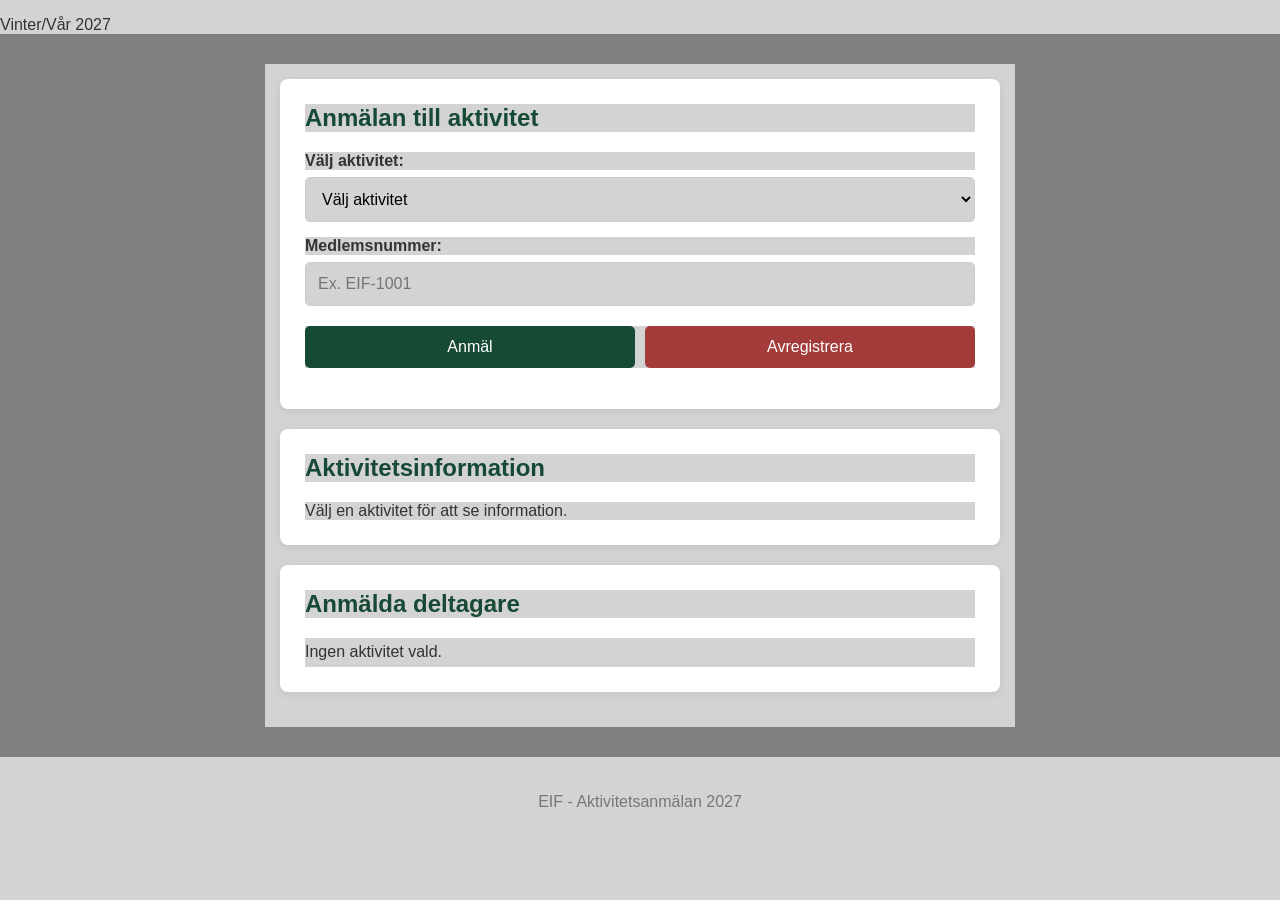
==== index.html @ 53252508 "Add files via upload Registrations-systemet" ====
<!DOCTYPE html>
<html lang="sv">
	<head>
		<title>EkenäsIF</title>
		<meta charset ="UTF-8">
		<meta name="viewport" content="width=device-width, initial-scale=1.0">
		<link rel="stylesheet" href="style.css">
		<script defer src="registrations.js"></script>
	</head>

<p>Vinter/Vår 2027</p>
    </header>
<body style="background-color: Gray;">
    <main>

        <section class="registration-section">

            <h2>Anmälan till aktivitet</h2>

            <label for="activitySelect">
                Välj aktivitet:
            </label>

            <select id="activitySelect">
                <option value="">Välj aktivitet</option>
            </select>

            <label for="memberNumber">
                Medlemsnummer:
            </label>

            <input
                type="text"
                id="memberNumber"
                placeholder="Ex. EIF-1001"
            >

            <div class="button-group">

                <button id="registerButton">
                    Anmäl
                </button>

                <button id="unregisterButton">
                    Avregistrera
                </button>

            </div>

            <p id="message"></p>

        </section>


        <section class="activity-section">

            <h2>Aktivitetsinformation</h2>

            <div id="activityInfo">
                Välj en aktivitet för att se information.
            </div>

        </section>


        <section class="participants-section">

            <h2>Anmälda deltagare</h2>

            <div id="participantList">
                Ingen aktivitet vald.
            </div>

        </section>

    </main>

    <footer>
        <p>EIF - Aktivitetsanmälan 2027</p>
    </footer>


</body>
---- style.css ----
* {
    box-sizing: border-box;
	background-color: LightGray;
}

body {
    font-family: Arial, sans-serif;
    background-color: #f2f4f7;
    margin: 0;
    color: #333;
}

header {
    background-color: #174a35;
    color: white;
    text-align: center;
    padding: 25px;
}

header h1 {
    margin: 0;
}

main {
    max-width: 750px;
    margin: 30px auto;
    padding: 15px;
}

section {
    background-color: white;
    padding: 25px;
    margin-bottom: 20px;
    border-radius: 8px;
    box-shadow: 0 2px 8px rgba(0,0,0,0.08);
}

h2 {
    color: #174a35;
    margin-top: 0;
}

label {
    display: block;
    margin-top: 15px;
    margin-bottom: 7px;
    font-weight: bold;
}

input,
select {
    width: 100%;
    padding: 12px;
    border: 1px solid #ccc;
    border-radius: 5px;
    font-size: 16px;
}

.button-group {
    display: flex;
    gap: 10px;
    margin-top: 20px;
}

button {
    flex: 1;
    padding: 12px;
    border: none;
    border-radius: 5px;
    background-color: #174a35;
    color: white;
    font-size: 16px;
    cursor: pointer;
}

button:hover {
    background-color: #246b4b;
}

#unregisterButton {
    background-color: #a33b3b;
}

#unregisterButton:hover {
    background-color: #812c2c;
}

#message {
    font-weight: bold;
    margin-top: 15px;
}

.success {
    color: green;
}

.error {
    color: red;
}

#participantList {
    line-height: 1.8;
}

.participant {
    padding: 8px;
    border-bottom: 1px solid #eee;
}

.activity-info {
    line-height: 1.8;
}

footer {
    text-align: center;
    padding: 20px;
    color: #777;
}
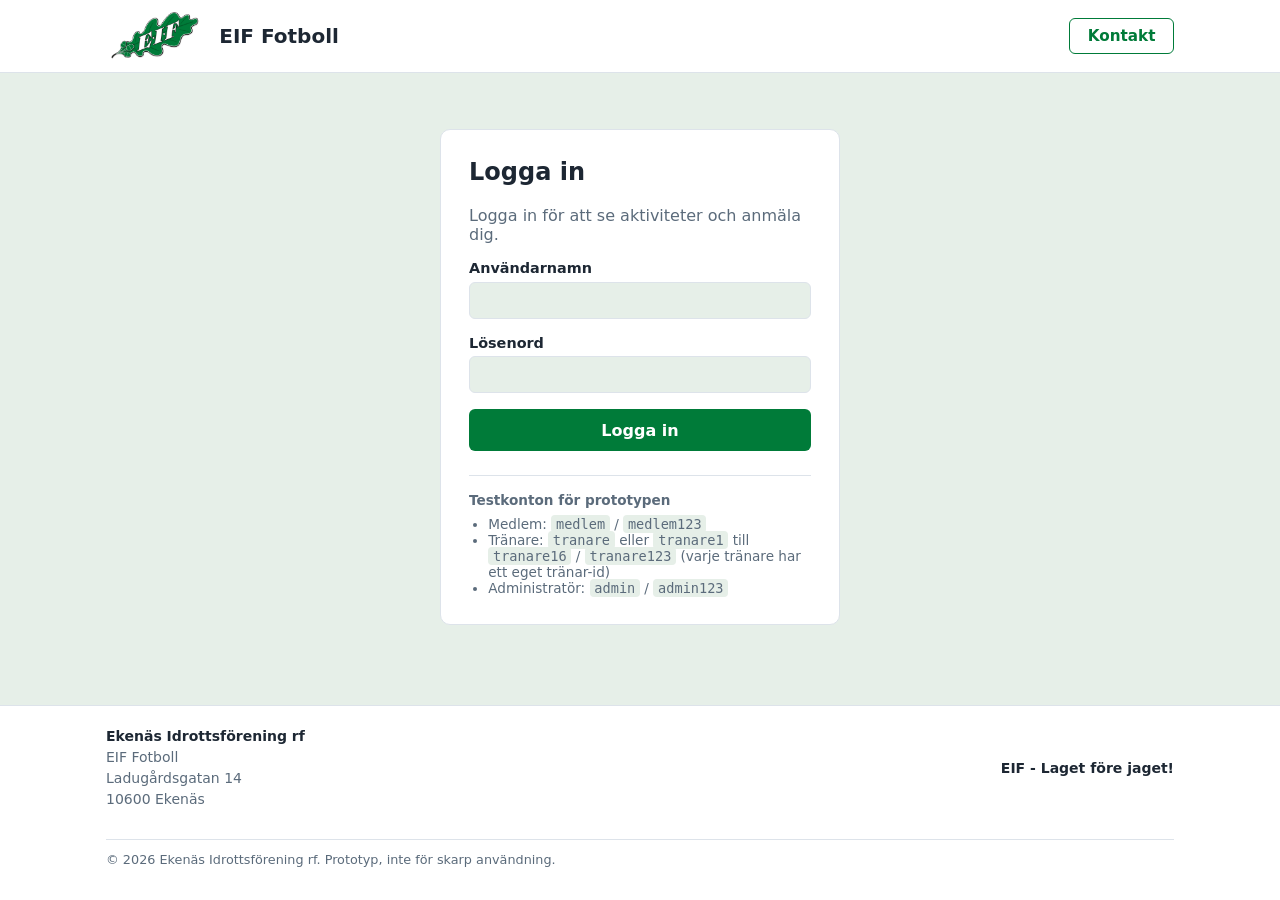
==== commit 612400b9: "Index.html för coach view" ====
--- a/index.html
+++ b/index.html
@@ -1,83 +1,116 @@
-<!DOCTYPE html>
-<html lang="sv">
-	<head>
-		<title>EkenäsIF</title>
-		<meta charset ="UTF-8">
-		<meta name="viewport" content="width=device-width, initial-scale=1.0">
-		<link rel="stylesheet" href="style.css">
-		<script defer src="registrations.js"></script>
-	</head>
-
-<p>Vinter/Vår 2027</p>
-    </header>
-<body style="background-color: Gray;">
-    <main>
-
-        <section class="registration-section">
-
-            <h2>Anmälan till aktivitet</h2>
-
-            <label for="activitySelect">
-                Välj aktivitet:
-            </label>
-
-            <select id="activitySelect">
-                <option value="">Välj aktivitet</option>
-            </select>
-
-            <label for="memberNumber">
-                Medlemsnummer:
-            </label>
-
-            <input
-                type="text"
-                id="memberNumber"
-                placeholder="Ex. EIF-1001"
-            >
-
-            <div class="button-group">
-
-                <button id="registerButton">
-                    Anmäl
-                </button>
-
-                <button id="unregisterButton">
-                    Avregistrera
-                </button>
-
-            </div>
-
-            <p id="message"></p>
-
-        </section>
-
-
-        <section class="activity-section">
-
-            <h2>Aktivitetsinformation</h2>
-
-            <div id="activityInfo">
-                Välj en aktivitet för att se information.
-            </div>
-
-        </section>
-
-
-        <section class="participants-section">
-
-            <h2>Anmälda deltagare</h2>
-
-            <div id="participantList">
-                Ingen aktivitet vald.
-            </div>
-
-        </section>
-
-    </main>
-
-    <footer>
-        <p>EIF - Aktivitetsanmälan 2027</p>
-    </footer>
-
-
-</body>+<!DOCTYPE html>
+<html lang="sv">
+<head>
+  <meta charset="UTF-8">
+  <meta name="viewport" content="width=device-width, initial-scale=1">
+  <link rel="stylesheet" href="css/style.css">
+  <script defer src="js/header.js"></script>
+  <script defer src="js/footer.js"></script>
+  <script defer src="js/members.js"></script>
+  <script defer src="js/activities.js"></script>
+  <script defer src="js/roles.js"></script>
+  <script defer src="js/member-view.js"></script>
+  <script defer src="js/coach-view.js"></script>
+  <script defer src="js/scripts.js"></script>
+  <title>EIF Fotboll – Medlemmar och aktiviteter</title>
+</head>
+<body>
+
+  <header class="site-header" id="site-header"></header>
+
+  <main>
+
+    <!-- Inloggning: visas tills man har loggat in -->
+    <section id="login-view" class="login-card" aria-labelledby="login-title">
+      <h1 id="login-title">Logga in</h1>
+      <p class="muted">Logga in för att se aktiviteter och anmäla dig.</p>
+
+      <form id="login-form" novalidate>
+        <label class="field">
+          Användarnamn
+          <input type="text" id="username" name="username" autocomplete="username" required>
+        </label>
+        <label class="field">
+          Lösenord
+          <input type="password" id="password" name="password" autocomplete="current-password" required>
+        </label>
+
+        <p id="login-error" class="error" role="alert" hidden>
+          Fel användarnamn eller lösenord. Försök igen.
+        </p>
+
+        <button type="submit" class="btn-primary">Logga in</button>
+      </form>
+
+      <div class="demo-hint">
+        <strong>Testkonton för prototypen</strong>
+        <ul>
+          <li>Medlem: <code>medlem</code> / <code>medlem123</code></li>
+          <li>Tränare: <code>tranare</code> eller <code>tranare1</code> till <code>tranare16</code> / <code>tranare123</code> (varje tränare har ett eget tränar-id)</li>
+          <li>Administratör: <code>admin</code> / <code>admin123</code></li>
+        </ul>
+      </div>
+    </section>
+
+    <!-- Vyer efter inloggning. data-roles anger vilka roller som får se vyn. -->
+
+    <!-- Medlemsvy -->
+    <section id="min-sida" class="view" data-roles="medlem" hidden>
+      <h1>Min sida</h1>
+      <p id="member-message" class="error" role="alert" hidden></p>
+
+      <div class="card-grid">
+        <article class="card">
+          <h2>Mina uppgifter</h2>
+          <dl id="member-details" class="details"></dl>
+        </article>
+
+        <article class="card">
+          <h2>Årsavgift <span id="fee-status" class="badge"></span></h2>
+          <dl id="fee-details" class="details"></dl>
+          <p id="fee-note" class="muted"></p>
+        </article>
+      </div>
+
+      <!-- Fanny: visa aktiviteterna här -->
+      <section id="member-activities" class="card card-wide">
+        <h2>Aktiviteter</h2>
+        <p class="muted">Här visas aktiviteterna.</p>
+      </section>
+
+      <!-- Christian: visa medlemmens egna anmälningar här -->
+      <section id="member-registrations" class="card card-wide">
+        <h2>Mina anmälningar</h2>
+        <p class="muted">Här visas dina anmälningar.</p>
+      </section>
+    </section>
+
+    <section id="aktiviteter" class="view" data-roles="tranare admin" hidden>
+      <h1>Aktiviteter</h1>
+      <p data-roles="tranare" hidden>Du ser bara dina egna evenemang.</p>
+      <p>Här kommer aktivitetslistan.</p>
+    </section>
+
+    <section id="mina-evenemang" class="view" data-roles="tranare" hidden>
+      <h1>Mina evenemang</h1>
+      <p id="coach-message" class="error" role="alert" hidden></p>
+      <p id="coach-info" class="muted"></p>
+
+      <article class="card card-wide">
+        <h2>Kommande träningar</h2>
+        <div id="coach-body"></div>
+        <!-- Här kan anmälda och betalstatus per träning visas när anmälningarna är klara -->
+      </article>
+    </section>
+
+    <section id="admin" class="view" data-roles="admin" hidden>
+      <h1>Administration</h1>
+      <p>Här kommer hanteringen av aktiviteter, anmälda och betalningar.</p>
+    </section>
+
+  </main>
+
+  <footer class="site-footer" id="site-footer"></footer>
+
+</body>
+</html>
--- a/css/style.css
+++ b/css/style.css
@@ -0,0 +1,301 @@
+:root {
+  --bg: #e6efe8;
+  --surface: #ffffff;
+  --text: #1d2733;
+  --muted: #5b6b7b;
+  --brand: #007b39;
+  --brand-text: #ffffff;
+  --border: #dde3ea;
+  --error: #b42318;
+  --error-bg: #fdecea;
+  --paid: #1a7f37;
+  --paid-bg: #e3f5e8;
+}
+@media (prefers-color-scheme: dark) {
+  :root {
+    --bg: #12171d;
+    --surface: #1b232c;
+    --text: #e8edf2;
+    --muted: #9aa8b6;
+    --brand: #3dba6f;
+    --brand-text: #0b1118;
+    --border: #2b3640;
+    --error: #ffb4ab;
+    --error-bg: #3a1f1c;
+    --paid: #7ee2a0;
+    --paid-bg: #17301f;
+  }
+}
+
+* { box-sizing: border-box; }
+
+/* Se till att hidden-attributet alltid vinner över andra display-regler */
+[hidden] { display: none !important; }
+
+body {
+  margin: 0;
+  min-height: 100vh;
+  display: flex;
+  flex-direction: column;
+  font-family: system-ui, -apple-system, "Segoe UI", Roboto, sans-serif;
+  background: var(--bg);
+  color: var(--text);
+}
+
+:focus-visible {
+  outline: 2px solid var(--brand);
+  outline-offset: 2px;
+}
+
+/* ---------- HEADER ---------- */
+.site-header {
+  background: var(--surface);
+  border-bottom: 1px solid var(--border);
+  position: sticky;
+  top: 0;
+  z-index: 10;
+}
+.header-inner {
+  max-width: 1100px;
+  margin: 0 auto;
+  padding: 0.75rem 1rem;
+  display: flex;
+  align-items: center;
+  gap: 1.5rem;
+  flex-wrap: wrap;
+}
+.logo {
+  display: flex;
+  align-items: center;
+  gap: 0.75rem;
+  font-size: 1.25rem;
+  font-weight: 700;
+  color: var(--text);
+  text-decoration: none;
+  margin-right: auto;
+}
+.logo img { height: 48px; width: auto; display: block; }
+
+.main-nav { display: flex; gap: 0.25rem; }
+.main-nav a {
+  padding: 0.5rem 0.9rem;
+  border-radius: 6px;
+  color: var(--text);
+  text-decoration: none;
+  font-size: 0.95rem;
+}
+.main-nav a:hover { background: var(--bg); }
+.main-nav a.active {
+  background: var(--brand);
+  color: var(--brand-text);
+}
+
+/* Inloggad användare */
+.user-info {
+  display: flex;
+  align-items: center;
+  gap: 0.75rem;
+  font-size: 0.9rem;
+}
+.role-badge {
+  display: inline-block;
+  margin-left: 0.35rem;
+  padding: 0.1rem 0.55rem;
+  border: 1px solid var(--border);
+  border-radius: 999px;
+  background: var(--bg);
+  color: var(--muted);
+  font-size: 0.75rem;
+}
+.btn-ghost {
+  padding: 0.4rem 0.8rem;
+  border: 1px solid var(--border);
+  border-radius: 6px;
+  background: transparent;
+  color: var(--text);
+  font: inherit;
+  font-size: 0.85rem;
+  cursor: pointer;
+}
+.btn-ghost:hover { background: var(--bg); }
+
+/* Kontaktknapp uppe i högra hörnet */
+.btn-contact {
+  padding: 0.5rem 1.1rem;
+  border: 1.5px solid var(--brand);
+  border-radius: 6px;
+  color: var(--brand);
+  font-size: 0.95rem;
+  font-weight: 600;
+  text-decoration: none;
+}
+.btn-contact:hover,
+.btn-contact[aria-current="page"] {
+  background: var(--brand);
+  color: var(--brand-text);
+}
+
+/* ---------- MAIN ---------- */
+main {
+  flex: 1;
+  width: 100%;
+  max-width: 1100px;
+  margin: 0 auto;
+  padding: 2rem 1rem;
+}
+.muted { color: var(--muted); }
+
+/* ---------- INLOGGNING ---------- */
+.login-card {
+  max-width: 400px;
+  margin: 1.5rem auto;
+  padding: 1.75rem;
+  background: var(--surface);
+  border: 1px solid var(--border);
+  border-radius: 10px;
+}
+.login-card h1 { margin-top: 0; }
+
+.field {
+  display: block;
+  margin-bottom: 1rem;
+  font-size: 0.9rem;
+  font-weight: 600;
+}
+.field input {
+  display: block;
+  width: 100%;
+  margin-top: 0.35rem;
+  padding: 0.6rem 0.75rem;
+  border: 1px solid var(--border);
+  border-radius: 6px;
+  background: var(--bg);
+  color: var(--text);
+  font: inherit;
+  font-weight: 400;
+}
+.btn-primary {
+  width: 100%;
+  padding: 0.7rem 1rem;
+  border: none;
+  border-radius: 6px;
+  background: var(--brand);
+  color: var(--brand-text);
+  font: inherit;
+  font-weight: 600;
+  cursor: pointer;
+}
+.btn-primary:hover { filter: brightness(1.08); }
+
+.error {
+  margin: 0 0 1rem;
+  padding: 0.6rem 0.75rem;
+  border-radius: 6px;
+  background: var(--error-bg);
+  color: var(--error);
+  font-size: 0.9rem;
+}
+
+.demo-hint {
+  margin-top: 1.5rem;
+  padding-top: 1rem;
+  border-top: 1px solid var(--border);
+  color: var(--muted);
+  font-size: 0.85rem;
+}
+.demo-hint ul { margin: 0.5rem 0 0; padding-left: 1.2rem; }
+.demo-hint code {
+  padding: 0.05rem 0.3rem;
+  border-radius: 4px;
+  background: var(--bg);
+}
+
+/* ---------- MEDLEMSVY ---------- */
+.card-grid {
+  display: grid;
+  grid-template-columns: repeat(auto-fit, minmax(280px, 1fr));
+  gap: 1rem;
+  margin-bottom: 1rem;
+}
+.card {
+  padding: 1.25rem 1.5rem;
+  background: var(--surface);
+  border: 1px solid var(--border);
+  border-radius: 10px;
+}
+.card h2 { margin: 0 0 0.75rem; font-size: 1.1rem; }
+.card-wide { margin-bottom: 1rem; }
+
+.details {
+  display: grid;
+  grid-template-columns: max-content 1fr;
+  gap: 0.4rem 1rem;
+  margin: 0;
+}
+.details dt { color: var(--muted); }
+.details dd { margin: 0; }
+
+.badge {
+  display: inline-block;
+  margin-left: 0.4rem;
+  padding: 0.1rem 0.6rem;
+  border-radius: 999px;
+  font-size: 0.75rem;
+  font-weight: 600;
+  vertical-align: middle;
+}
+.badge-paid { background: var(--paid-bg); color: var(--paid); }
+.badge-unpaid { background: var(--error-bg); color: var(--error); }
+
+/* ---------- KONTAKTSIDA ---------- */
+.contact-card {
+  display: inline-block;
+  margin-top: 1rem;
+  padding: 1.25rem 1.5rem;
+  background: var(--surface);
+  border: 1px solid var(--border);
+  border-radius: 10px;
+  font-style: normal;
+  line-height: 1.6;
+}
+
+/* ---------- FOOTER ---------- */
+.site-footer {
+  background: var(--surface);
+  border-top: 1px solid var(--border);
+  color: var(--muted);
+  font-size: 0.875rem;
+}
+.footer-inner {
+  max-width: 1100px;
+  margin: 0 auto;
+  padding: 1.25rem 1rem;
+  display: flex;
+  justify-content: space-between;
+  gap: 1rem;
+  flex-wrap: wrap;
+}
+.footer-inner address { font-style: normal; line-height: 1.5; }
+.footer-inner strong { color: var(--text); }
+.footer-slogan {
+  align-self: center;
+  font-weight: 600;
+  color: var(--text);
+}
+.footer-copy {
+  width: 100%;
+  border-top: 1px solid var(--border);
+  padding-top: 0.75rem;
+  font-size: 0.8rem;
+}
+
+/* ---------- SMÅ SKÄRMAR ---------- */
+@media (max-width: 760px) {
+  .header-inner { gap: 0.75rem; }
+  .main-nav {
+    order: 3;
+    width: 100%;
+    overflow-x: auto;
+  }
+  .user-info { order: 2; }
+}
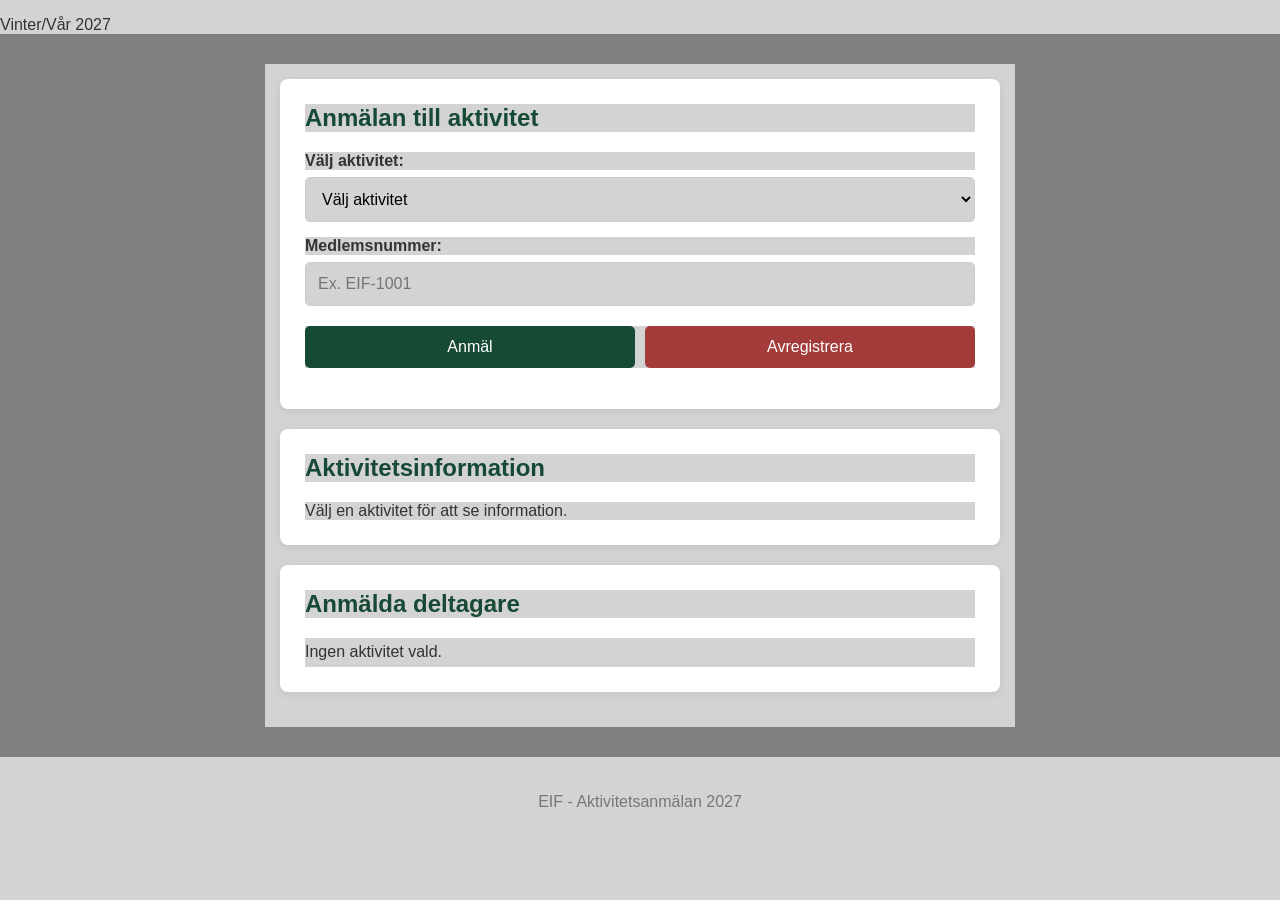
==== commit b252b455: "Lägger till projektfiler" ====
--- a/index.html
+++ b/index.html
@@ -1,116 +1,83 @@
 <!DOCTYPE html>
 <html lang="sv">
-<head>
-  <meta charset="UTF-8">
-  <meta name="viewport" content="width=device-width, initial-scale=1">
-  <link rel="stylesheet" href="css/style.css">
-  <script defer src="js/header.js"></script>
-  <script defer src="js/footer.js"></script>
-  <script defer src="js/members.js"></script>
-  <script defer src="js/activities.js"></script>
-  <script defer src="js/roles.js"></script>
-  <script defer src="js/member-view.js"></script>
-  <script defer src="js/coach-view.js"></script>
-  <script defer src="js/scripts.js"></script>
-  <title>EIF Fotboll – Medlemmar och aktiviteter</title>
-</head>
-<body>
+	<head>
+		<title>EkenäsIF</title>
+		<meta charset ="UTF-8">
+		<meta name="viewport" content="width=device-width, initial-scale=1.0">
+		<link rel="stylesheet" href="style.css">
+		<script defer src="registrations.js"></script>
+	</head>
 
-  <header class="site-header" id="site-header"></header>
+<p>Vinter/Vår 2027</p>
+    </header>
+<body style="background-color: Gray;">
+    <main>
 
-  <main>
+        <section class="registration-section">
 
-    <!-- Inloggning: visas tills man har loggat in -->
-    <section id="login-view" class="login-card" aria-labelledby="login-title">
-      <h1 id="login-title">Logga in</h1>
-      <p class="muted">Logga in för att se aktiviteter och anmäla dig.</p>
+            <h2>Anmälan till aktivitet</h2>
 
-      <form id="login-form" novalidate>
-        <label class="field">
-          Användarnamn
-          <input type="text" id="username" name="username" autocomplete="username" required>
-        </label>
-        <label class="field">
-          Lösenord
-          <input type="password" id="password" name="password" autocomplete="current-password" required>
-        </label>
+            <label for="activitySelect">
+                Välj aktivitet:
+            </label>
 
-        <p id="login-error" class="error" role="alert" hidden>
-          Fel användarnamn eller lösenord. Försök igen.
-        </p>
+            <select id="activitySelect">
+                <option value="">Välj aktivitet</option>
+            </select>
 
-        <button type="submit" class="btn-primary">Logga in</button>
-      </form>
+            <label for="memberNumber">
+                Medlemsnummer:
+            </label>
 
-      <div class="demo-hint">
-        <strong>Testkonton för prototypen</strong>
-        <ul>
-          <li>Medlem: <code>medlem</code> / <code>medlem123</code></li>
-          <li>Tränare: <code>tranare</code> eller <code>tranare1</code> till <code>tranare16</code> / <code>tranare123</code> (varje tränare har ett eget tränar-id)</li>
-          <li>Administratör: <code>admin</code> / <code>admin123</code></li>
-        </ul>
-      </div>
-    </section>
+            <input
+                type="text"
+                id="memberNumber"
+                placeholder="Ex. EIF-1001"
+            >
 
-    <!-- Vyer efter inloggning. data-roles anger vilka roller som får se vyn. -->
+            <div class="button-group">
 
-    <!-- Medlemsvy -->
-    <section id="min-sida" class="view" data-roles="medlem" hidden>
-      <h1>Min sida</h1>
-      <p id="member-message" class="error" role="alert" hidden></p>
+                <button id="registerButton">
+                    Anmäl
+                </button>
 
-      <div class="card-grid">
-        <article class="card">
-          <h2>Mina uppgifter</h2>
-          <dl id="member-details" class="details"></dl>
-        </article>
+                <button id="unregisterButton">
+                    Avregistrera
+                </button>
 
-        <article class="card">
-          <h2>Årsavgift <span id="fee-status" class="badge"></span></h2>
-          <dl id="fee-details" class="details"></dl>
-          <p id="fee-note" class="muted"></p>
-        </article>
-      </div>
+            </div>
 
-      <!-- Fanny: visa aktiviteterna här -->
-      <section id="member-activities" class="card card-wide">
-        <h2>Aktiviteter</h2>
-        <p class="muted">Här visas aktiviteterna.</p>
-      </section>
+            <p id="message"></p>
 
-      <!-- Christian: visa medlemmens egna anmälningar här -->
-      <section id="member-registrations" class="card card-wide">
-        <h2>Mina anmälningar</h2>
-        <p class="muted">Här visas dina anmälningar.</p>
-      </section>
-    </section>
+        </section>
 
-    <section id="aktiviteter" class="view" data-roles="tranare admin" hidden>
-      <h1>Aktiviteter</h1>
-      <p data-roles="tranare" hidden>Du ser bara dina egna evenemang.</p>
-      <p>Här kommer aktivitetslistan.</p>
-    </section>
 
-    <section id="mina-evenemang" class="view" data-roles="tranare" hidden>
-      <h1>Mina evenemang</h1>
-      <p id="coach-message" class="error" role="alert" hidden></p>
-      <p id="coach-info" class="muted"></p>
+        <section class="activity-section">
 
-      <article class="card card-wide">
-        <h2>Kommande träningar</h2>
-        <div id="coach-body"></div>
-        <!-- Här kan anmälda och betalstatus per träning visas när anmälningarna är klara -->
-      </article>
-    </section>
+            <h2>Aktivitetsinformation</h2>
 
-    <section id="admin" class="view" data-roles="admin" hidden>
-      <h1>Administration</h1>
-      <p>Här kommer hanteringen av aktiviteter, anmälda och betalningar.</p>
-    </section>
+            <div id="activityInfo">
+                Välj en aktivitet för att se information.
+            </div>
 
-  </main>
+        </section>
 
-  <footer class="site-footer" id="site-footer"></footer>
 
-</body>
-</html>
+        <section class="participants-section">
+
+            <h2>Anmälda deltagare</h2>
+
+            <div id="participantList">
+                Ingen aktivitet vald.
+            </div>
+
+        </section>
+
+    </main>
+
+    <footer>
+        <p>EIF - Aktivitetsanmälan 2027</p>
+    </footer>
+
+
+</body>
--- a/style.css
+++ b/style.css
@@ -0,0 +1,118 @@
+* {
+    box-sizing: border-box;
+	background-color: LightGray;
+}
+
+body {
+    font-family: Arial, sans-serif;
+    background-color: #f2f4f7;
+    margin: 0;
+    color: #333;
+}
+
+header {
+    background-color: #174a35;
+    color: white;
+    text-align: center;
+    padding: 25px;
+}
+
+header h1 {
+    margin: 0;
+}
+
+main {
+    max-width: 750px;
+    margin: 30px auto;
+    padding: 15px;
+}
+
+section {
+    background-color: white;
+    padding: 25px;
+    margin-bottom: 20px;
+    border-radius: 8px;
+    box-shadow: 0 2px 8px rgba(0,0,0,0.08);
+}
+
+h2 {
+    color: #174a35;
+    margin-top: 0;
+}
+
+label {
+    display: block;
+    margin-top: 15px;
+    margin-bottom: 7px;
+    font-weight: bold;
+}
+
+input,
+select {
+    width: 100%;
+    padding: 12px;
+    border: 1px solid #ccc;
+    border-radius: 5px;
+    font-size: 16px;
+}
+
+.button-group {
+    display: flex;
+    gap: 10px;
+    margin-top: 20px;
+}
+
+button {
+    flex: 1;
+    padding: 12px;
+    border: none;
+    border-radius: 5px;
+    background-color: #174a35;
+    color: white;
+    font-size: 16px;
+    cursor: pointer;
+}
+
+button:hover {
+    background-color: #246b4b;
+}
+
+#unregisterButton {
+    background-color: #a33b3b;
+}
+
+#unregisterButton:hover {
+    background-color: #812c2c;
+}
+
+#message {
+    font-weight: bold;
+    margin-top: 15px;
+}
+
+.success {
+    color: green;
+}
+
+.error {
+    color: red;
+}
+
+#participantList {
+    line-height: 1.8;
+}
+
+.participant {
+    padding: 8px;
+    border-bottom: 1px solid #eee;
+}
+
+.activity-info {
+    line-height: 1.8;
+}
+
+footer {
+    text-align: center;
+    padding: 20px;
+    color: #777;
+}
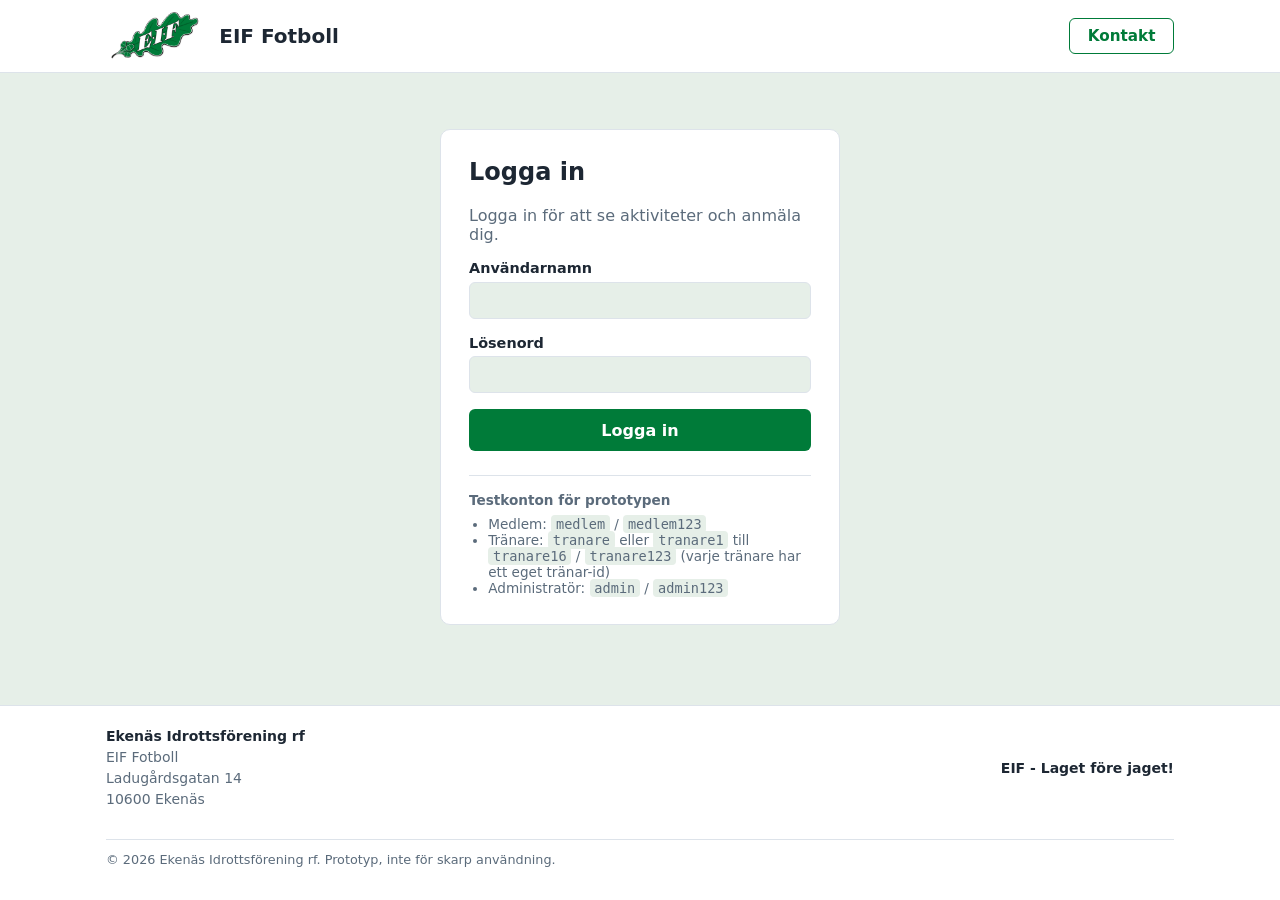
==== commit d1fc3059: "Merge pull request #7 from ninaaxxell/Proto Proto merge med Merge" ====
--- a/index.html
+++ b/index.html
@@ -1,83 +1,120 @@
 <!DOCTYPE html>
 <html lang="sv">
-	<head>
-		<title>EkenäsIF</title>
-		<meta charset ="UTF-8">
-		<meta name="viewport" content="width=device-width, initial-scale=1.0">
-		<link rel="stylesheet" href="style.css">
-		<script defer src="registrations.js"></script>
-	</head>
+<head>
+  <meta charset="UTF-8">
+  <meta name="viewport" content="width=device-width, initial-scale=1">
+  <link rel="stylesheet" href="css/style.css">
+  <script defer src="js/header.js"></script>
+  <script defer src="js/footer.js"></script>
+  <script defer src="js/members.js"></script>
+  <script defer src="js/activities.js"></script>
+  <script defer src="js/roles.js"></script>
+  <script defer src="js/member-view.js"></script>
+  <script defer src="js/coach-view.js"></script>
+  <script defer src="js/admin.js"></script>
+  <script defer src="js/scripts.js"></script>
+  <title>EIF Fotboll – Medlemmar och aktiviteter</title>
+</head>
+<body>
 
-<p>Vinter/Vår 2027</p>
-    </header>
-<body style="background-color: Gray;">
-    <main>
+  <header class="site-header" id="site-header"></header>
 
-        <section class="registration-section">
+  <main>
 
-            <h2>Anmälan till aktivitet</h2>
+    <!-- Inloggning: visas tills man har loggat in -->
+    <section id="login-view" class="login-card" aria-labelledby="login-title">
+      <h1 id="login-title">Logga in</h1>
+      <p class="muted">Logga in för att se aktiviteter och anmäla dig.</p>
 
-            <label for="activitySelect">
-                Välj aktivitet:
-            </label>
+      <form id="login-form" novalidate>
+        <label class="field">
+          Användarnamn
+          <input type="text" id="username" name="username" autocomplete="username" required>
+        </label>
+        <label class="field">
+          Lösenord
+          <input type="password" id="password" name="password" autocomplete="current-password" required>
+        </label>
 
-            <select id="activitySelect">
-                <option value="">Välj aktivitet</option>
-            </select>
+        <p id="login-error" class="error" role="alert" hidden>
+          Fel användarnamn eller lösenord. Försök igen.
+        </p>
 
-            <label for="memberNumber">
-                Medlemsnummer:
-            </label>
+        <button type="submit" class="btn-primary">Logga in</button>
+      </form>
 
-            <input
-                type="text"
-                id="memberNumber"
-                placeholder="Ex. EIF-1001"
-            >
+      <div class="demo-hint">
+        <strong>Testkonton för prototypen</strong>
+        <ul>
+          <li>Medlem: <code>medlem</code> / <code>medlem123</code></li>
+          <li>Tränare: <code>tranare</code> eller <code>tranare1</code> till <code>tranare16</code> / <code>tranare123</code> (varje tränare har ett eget tränar-id)</li>
+          <li>Administratör: <code>admin</code> / <code>admin123</code></li>
+        </ul>
+      </div>
+    </section>
 
-            <div class="button-group">
+    <!-- Vyer efter inloggning. data-roles anger vilka roller som får se vyn. -->
 
-                <button id="registerButton">
-                    Anmäl
-                </button>
+    <!-- Medlemsvy -->
+    <section id="min-sida" class="view" data-roles="medlem" hidden>
+      <h1>Min sida</h1>
+      <p id="member-message" class="error" role="alert" hidden></p>
 
-                <button id="unregisterButton">
-                    Avregistrera
-                </button>
+      <div class="card-grid">
+        <article class="card">
+          <h2>Mina uppgifter</h2>
+          <dl id="member-details" class="details"></dl>
+        </article>
 
-            </div>
+        <article class="card">
+          <h2>Årsavgift <span id="fee-status" class="badge"></span></h2>
+          <dl id="fee-details" class="details"></dl>
+          <p id="fee-note" class="muted"></p>
+        </article>
+      </div>
 
-            <p id="message"></p>
+      <!-- Fanny: visa aktiviteterna här -->
+      <section id="member-activities" class="card card-wide">
+        <h2>Aktiviteter</h2>
+        <p class="muted">Här visas aktiviteterna.</p>
+      </section>
 
-        </section>
+      <!-- Christian: visa medlemmens egna anmälningar här -->
+      <section id="member-registrations" class="card card-wide">
+        <h2>Mina anmälningar</h2>
+        <p class="muted">Här visas dina anmälningar.</p>
+      </section>
+    </section>
 
+    <section id="admin" class="view" data-roles="admin" hidden>
+      <h1>Administration</h1>
+      <article class="card card-wide">
+        <h2>Medlemmar och årsavgift</h2>
+        <div id="admin-members"></div>
+      </article>
+      <p class="muted">Här kommer hanteringen av aktiviteter, anmälda och betalningar.</p>
+    </section>
 
-        <section class="activity-section">
+    <section id="aktiviteter" class="view" data-roles="admin" hidden>
+      <h1>Aktiviteter</h1>
+      <p>Här kommer aktivitetslistan.</p>
+    </section>
 
-            <h2>Aktivitetsinformation</h2>
+    <section id="mina-evenemang" class="view" data-roles="tranare" hidden>
+      <h1>Mina evenemang</h1>
+      <p id="coach-message" class="error" role="alert" hidden></p>
+      <p id="coach-info" class="muted"></p>
 
-            <div id="activityInfo">
-                Välj en aktivitet för att se information.
-            </div>
+      <article class="card card-wide">
+        <h2>Kommande träningar</h2>
+        <div id="coach-body"></div>
+        <!-- Här kan anmälda och betalstatus per träning visas när anmälningarna är klara -->
+      </article>
+    </section>
 
-        </section>
+  </main>
 
+  <footer class="site-footer" id="site-footer"></footer>
 
-        <section class="participants-section">
-
-            <h2>Anmälda deltagare</h2>
-
-            <div id="participantList">
-                Ingen aktivitet vald.
-            </div>
-
-        </section>
-
-    </main>
-
-    <footer>
-        <p>EIF - Aktivitetsanmälan 2027</p>
-    </footer>
-
-
-</body>+</body>
+</html>
--- a/css/style.css
+++ b/css/style.css
@@ -0,0 +1,333 @@
+:root {
+  --bg: #e6efe8;
+  --surface: #ffffff;
+  --text: #1d2733;
+  --muted: #5b6b7b;
+  --brand: #007b39;
+  --brand-text: #ffffff;
+  --border: #dde3ea;
+  --error: #b42318;
+  --error-bg: #fdecea;
+  --paid: #1a7f37;
+  --paid-bg: #e3f5e8;
+}
+@media (prefers-color-scheme: dark) {
+  :root {
+    --bg: #12171d;
+    --surface: #1b232c;
+    --text: #e8edf2;
+    --muted: #9aa8b6;
+    --brand: #3dba6f;
+    --brand-text: #0b1118;
+    --border: #2b3640;
+    --error: #ffb4ab;
+    --error-bg: #3a1f1c;
+    --paid: #7ee2a0;
+    --paid-bg: #17301f;
+  }
+}
+
+* { box-sizing: border-box; }
+
+/* Se till att hidden-attributet alltid vinner över andra display-regler */
+[hidden] { display: none !important; }
+
+body {
+  margin: 0;
+  min-height: 100vh;
+  display: flex;
+  flex-direction: column;
+  font-family: system-ui, -apple-system, "Segoe UI", Roboto, sans-serif;
+  background: var(--bg);
+  color: var(--text);
+}
+
+:focus-visible {
+  outline: 2px solid var(--brand);
+  outline-offset: 2px;
+}
+
+/* ---------- HEADER ---------- */
+.site-header {
+  background: var(--surface);
+  border-bottom: 1px solid var(--border);
+  position: sticky;
+  top: 0;
+  z-index: 10;
+}
+.header-inner {
+  max-width: 1100px;
+  margin: 0 auto;
+  padding: 0.75rem 1rem;
+  display: flex;
+  align-items: center;
+  gap: 1.5rem;
+  flex-wrap: wrap;
+}
+.logo {
+  display: flex;
+  align-items: center;
+  gap: 0.75rem;
+  font-size: 1.25rem;
+  font-weight: 700;
+  color: var(--text);
+  text-decoration: none;
+  margin-right: auto;
+}
+.logo img { height: 48px; width: auto; display: block; }
+
+.main-nav { display: flex; gap: 0.25rem; }
+.main-nav a {
+  padding: 0.5rem 0.9rem;
+  border-radius: 6px;
+  color: var(--text);
+  text-decoration: none;
+  font-size: 0.95rem;
+}
+.main-nav a:hover { background: var(--bg); }
+.main-nav a.active {
+  background: var(--brand);
+  color: var(--brand-text);
+}
+
+/* Inloggad användare */
+.user-info {
+  display: flex;
+  align-items: center;
+  gap: 0.75rem;
+  font-size: 0.9rem;
+}
+.role-badge {
+  display: inline-block;
+  margin-left: 0.35rem;
+  padding: 0.1rem 0.55rem;
+  border: 1px solid var(--border);
+  border-radius: 999px;
+  background: var(--bg);
+  color: var(--muted);
+  font-size: 0.75rem;
+}
+.btn-ghost {
+  padding: 0.4rem 0.8rem;
+  border: 1px solid var(--border);
+  border-radius: 6px;
+  background: transparent;
+  color: var(--text);
+  font: inherit;
+  font-size: 0.85rem;
+  cursor: pointer;
+}
+.btn-ghost:hover { background: var(--bg); }
+
+/* Kontaktknapp uppe i högra hörnet */
+.btn-contact {
+  padding: 0.5rem 1.1rem;
+  border: 1.5px solid var(--brand);
+  border-radius: 6px;
+  color: var(--brand);
+  font-size: 0.95rem;
+  font-weight: 600;
+  text-decoration: none;
+}
+.btn-contact:hover,
+.btn-contact[aria-current="page"] {
+  background: var(--brand);
+  color: var(--brand-text);
+}
+
+/* ---------- MAIN ---------- */
+main {
+  flex: 1;
+  width: 100%;
+  max-width: 1100px;
+  margin: 0 auto;
+  padding: 2rem 1rem;
+}
+.muted { color: var(--muted); }
+
+/* ---------- INLOGGNING ---------- */
+.login-card {
+  max-width: 400px;
+  margin: 1.5rem auto;
+  padding: 1.75rem;
+  background: var(--surface);
+  border: 1px solid var(--border);
+  border-radius: 10px;
+}
+.login-card h1 { margin-top: 0; }
+
+.field {
+  display: block;
+  margin-bottom: 1rem;
+  font-size: 0.9rem;
+  font-weight: 600;
+}
+.field input {
+  display: block;
+  width: 100%;
+  margin-top: 0.35rem;
+  padding: 0.6rem 0.75rem;
+  border: 1px solid var(--border);
+  border-radius: 6px;
+  background: var(--bg);
+  color: var(--text);
+  font: inherit;
+  font-weight: 400;
+}
+.btn-primary {
+  width: 100%;
+  padding: 0.7rem 1rem;
+  border: none;
+  border-radius: 6px;
+  background: var(--brand);
+  color: var(--brand-text);
+  font: inherit;
+  font-weight: 600;
+  cursor: pointer;
+}
+.btn-primary:hover { filter: brightness(1.08); }
+
+.error {
+  margin: 0 0 1rem;
+  padding: 0.6rem 0.75rem;
+  border-radius: 6px;
+  background: var(--error-bg);
+  color: var(--error);
+  font-size: 0.9rem;
+}
+
+.demo-hint {
+  margin-top: 1.5rem;
+  padding-top: 1rem;
+  border-top: 1px solid var(--border);
+  color: var(--muted);
+  font-size: 0.85rem;
+}
+.demo-hint ul { margin: 0.5rem 0 0; padding-left: 1.2rem; }
+.demo-hint code {
+  padding: 0.05rem 0.3rem;
+  border-radius: 4px;
+  background: var(--bg);
+}
+
+/* ---------- MEDLEMSVY ---------- */
+.card-grid {
+  display: grid;
+  grid-template-columns: repeat(auto-fit, minmax(280px, 1fr));
+  gap: 1rem;
+  margin-bottom: 1rem;
+}
+.card {
+  padding: 1.25rem 1.5rem;
+  background: var(--surface);
+  border: 1px solid var(--border);
+  border-radius: 10px;
+}
+.card h2 { margin: 0 0 0.75rem; font-size: 1.1rem; }
+.card-wide { margin-bottom: 1rem; }
+
+.details {
+  display: grid;
+  grid-template-columns: max-content 1fr;
+  gap: 0.4rem 1rem;
+  margin: 0;
+}
+.details dt { color: var(--muted); }
+.details dd { margin: 0; }
+
+.badge {
+  display: inline-block;
+  margin-left: 0.4rem;
+  padding: 0.1rem 0.6rem;
+  border-radius: 999px;
+  font-size: 0.75rem;
+  font-weight: 600;
+  vertical-align: middle;
+}
+.badge-paid { background: var(--paid-bg); color: var(--paid); }
+.badge-unpaid { background: var(--error-bg); color: var(--error); }
+
+/* ---------- AKTIVITETSKORT (medlemmens sida) ---------- */
+.activity-list {
+  display: grid;
+  grid-template-columns: repeat(auto-fill, minmax(230px, 1fr));
+  gap: 0.75rem;
+  margin-bottom: 0.75rem;
+}
+.activity-card {
+  padding: 0.9rem 1rem;
+  border: 1px solid var(--border);
+  border-radius: 8px;
+  background: var(--bg);
+}
+.activity-card h3 { margin: 0 0 0.4rem; font-size: 1rem; }
+.activity-card p { margin: 0.15rem 0; font-size: 0.9rem; }
+
+/* ---------- ADMIN: medlemslista (rad blir grön eller röd) ---------- */
+#admin-members { max-height: 420px; overflow-y: auto; }
+#admin-members p { margin: 0 0 0.25rem; padding: 0.4rem 0.7rem; border-radius: 6px; font-size: 0.9rem; }
+#admin-members .paid { background: var(--paid-bg); color: var(--paid); }
+#admin-members .unpaid { background: var(--error-bg); color: var(--error); }
+
+/* ---------- TABELLER ---------- */
+.table-wrap { overflow-x: auto; margin-bottom: 0.75rem; }
+table.data { width: 100%; border-collapse: collapse; font-size: 0.9rem; }
+table.data th, table.data td {
+  padding: 0.55rem 0.75rem;
+  text-align: left;
+  border-bottom: 1px solid var(--border);
+}
+table.data th { color: var(--muted); font-weight: 600; white-space: nowrap; }
+
+/* ---------- KONTAKTSIDA ---------- */
+.contact-card {
+  display: inline-block;
+  margin-top: 1rem;
+  padding: 1.25rem 1.5rem;
+  background: var(--surface);
+  border: 1px solid var(--border);
+  border-radius: 10px;
+  font-style: normal;
+  line-height: 1.6;
+}
+
+/* ---------- FOOTER ---------- */
+.site-footer {
+  background: var(--surface);
+  border-top: 1px solid var(--border);
+  color: var(--muted);
+  font-size: 0.875rem;
+}
+.footer-inner {
+  max-width: 1100px;
+  margin: 0 auto;
+  padding: 1.25rem 1rem;
+  display: flex;
+  justify-content: space-between;
+  gap: 1rem;
+  flex-wrap: wrap;
+}
+.footer-inner address { font-style: normal; line-height: 1.5; }
+.footer-inner strong { color: var(--text); }
+.footer-slogan {
+  align-self: center;
+  font-weight: 600;
+  color: var(--text);
+}
+.footer-copy {
+  width: 100%;
+  border-top: 1px solid var(--border);
+  padding-top: 0.75rem;
+  font-size: 0.8rem;
+}
+
+/* ---------- SMÅ SKÄRMAR ---------- */
+@media (max-width: 760px) {
+  .header-inner { gap: 0.75rem; }
+  .main-nav {
+    order: 3;
+    width: 100%;
+    overflow-x: auto;
+  }
+  .user-info { order: 2; }
+}
